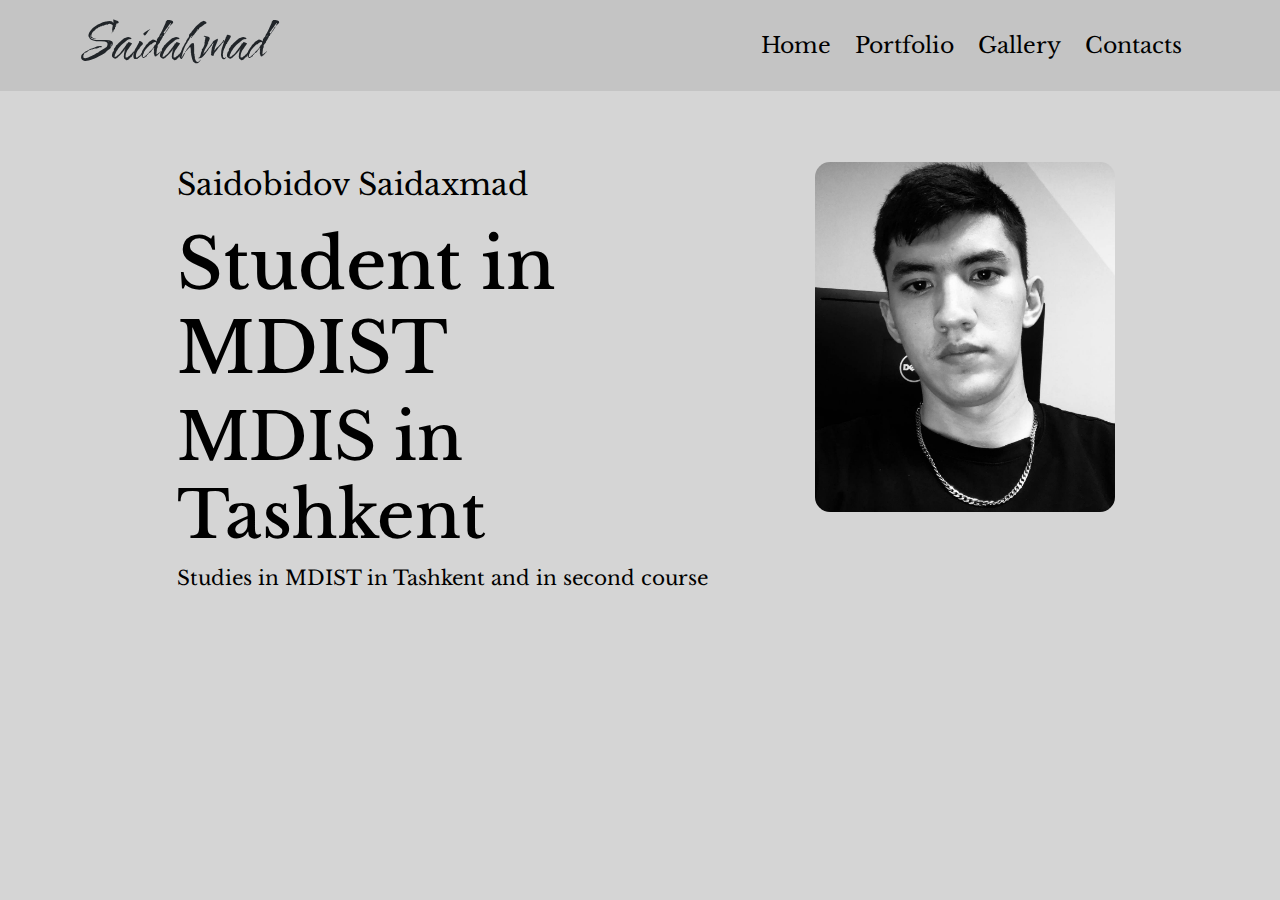
==== index.html @ 0b737f5d "uploaded files" ====
<!DOCTYPE html>
<html lang="en">
<head>
    <meta charset="UTF-8">
    <meta http-equiv="X-UA-Compatible" content="IE=edge">
    <meta name="viewport" content="width=device-width, initial-scale=1.0">
    <title>My Personal Website | Home Page</title>
    <link href="https://cdn.jsdelivr.net/npm/bootstrap@5.1.3/dist/css/bootstrap.min.css" rel="stylesheet">
    <link rel="stylesheet" href="css/style.css">
    <link rel="preconnect" href="https://fonts.googleapis.com">
    <link rel="preconnect" href="https://fonts.gstatic.com" crossorigin>
    <link href="https://fonts.googleapis.com/css2?family=Roboto+Condensed&display=swap" rel="stylesheet">
    <link rel="preconnect" href="https://fonts.googleapis.com">
    <link rel="preconnect" href="https://fonts.gstatic.com" crossorigin>
    <link href="https://fonts.googleapis.com/css2?family=Water+Brush&display=swap" rel="stylesheet">
    <link rel="preconnect" href="https://fonts.googleapis.com">
    <link rel="preconnect" href="https://fonts.gstatic.com" crossorigin>
    <link href="https://fonts.googleapis.com/css2?family=Libre+Baskerville&family=Water+Brush&display=swap" rel="stylesheet">
  </head>
<body>
    <nav class="navbar navbar-expand-sm">
        <div class="container">
          <div>
            <li class="text_total">Saidahmad</li>
          </div>
          <a class="navbar-brand" href="https://www.mdis.uz">
              <!-- <img src="img/logo.png" alt="MDIST Logo"> -->
          </a>
          <button class="navbar-toggler" type="button" data-bs-toggle="collapse" data-bs-target="#collapsibleNavbar">
            <span class="navbar-toggler-icon"></span>
          </button>
          
          

          <div class="collapse navbar-collapse" id="collapsibleNavbar">
           
            
            <ul class="ul-nav navbar-nav">

              

              <li class="nav-item">
                <a class="nav-link nav-link-new" href="index.html">Home</a>
              </li>
              <li class="nav-item">
                <a class="nav-link nav-link-new" href="portfolio.html">Portfolio</a>
              </li>
              <li class="nav-item">
                <a class="nav-link nav-link-new" href="gallery.html">Gallery</a>
              </li>  
              <li class="nav-item">
                <a class="nav-link nav-link-new" href="contacts.html">Contacts</a>
              </li>  
            </ul>
          </div>
        </div>
      </nav>
    <main class="container pt-4">
        <div class="row intro">
            <div class="col-md-10 mx-auto">
                <div class="row dis_cntt">
                     
                    <section class="col-md-8 section_col">
                        <p class="name">Saidobidov Saidaxmad</p>
                        <h3 class="position">Student in MDIST</h3>
                        <h3 class="location">MDIS in Tashkent</h3>
                        <p class="description">Studies in MDIST in Tashkent and in second course </p>
                    </section>

                    <section class="b_image"></section>
                </div>
            </div>
        </div>
    </main>
    <footer>

    </footer>
    <script src="https://cdn.jsdelivr.net/npm/bootstrap@5.1.3/dist/js/bootstrap.bundle.min.js"></script>
    <script src="js/script.js"></script>
</body>
</html>
---- css/style.css ----
body{
    font-family: 'Roboto Condensed', sans-serif;
     background-color: rgba(209, 209, 209, 0.918); 
}
.navbar-brand img{
    width: 100px;
}
.navbar{
    background-color: rgba(194, 194, 194, 0.911);
}


.ul-nav{
    justify-content: space-between;
    width: 85%;
}

.navbar p{
    color: rgb(0, 0, 0);
}
.navbar a{
    color: rgb(0, 0, 0);
}
.top_box p{
    color: rgb(0, 0, 0);
}
.top_box h1{
    color: rgb(0, 0, 0);
}
.section_col p{
    color: rgb(0, 0, 0);
    text-align: left;
}
.position{
    color: rgb(0, 0, 0);
    text-align: left;
}
.location{
    color: rgb(0, 0, 0);
    text-align: left;
}
.next_box{
    color: rgb(0, 0, 0);
}


.navbar-collapse{
    flex-grow: unset;
}

.nav-link-new{
    border-radius: 10px;
    padding: 5px 10px;
    margin-right: 8px;
    font-size: 22px;
}
.nav-link-new:hover{
    box-shadow: 1px 1px 20px 2px rgb(255, 255, 255);
    transition: 0.4s;
    padding: 6px;
    
}

.navbar .navbar-nav .nav-link:hover{
    background-color: rgb(133, 136, 139);
    color: rgb(255, 255, 255);
}

.navbar .navbar-nav .nav-link:active{
    background-color: rgb(113, 116, 119);
    color: rgb(255, 254, 254);
    font-weight: bold; }

.intro{
    display: flex;
    align-items: center;
    height: 60vh;
}



.b_image{
    background-image: url(../img/said.jpg);
    width: 90%;
    height: 450px;
    padding: 25px 5px 5px 5px;
    border-radius: 15px;
    background-size: cover;
    background-repeat: no-repeat;
    text-align: center;
    justify-content: center;
    align-items: center;
}
.b_image p{
    margin-top: 10px;
}

.name{
    font-size: 30px;
    text-align: center;
    
}

.position{
    font-size: 70px;   
}

.location{
    font-size: 65px; 
    color: rgb(0, 0, 0);
}
.dis_cntt{
    justify-content: space-between;
    display: flex;
}

.description{
    font-size: 20px;
    text-align: center;
}

.text_total{
    float: left;
    list-style: none;
    font-family: 'Water Brush', cursive;
    font-size: 50px;
    
}
body{
    font-family: 'Libre Baskerville', serif;
}
.b_image{
    
    width: 300px;
    height: 350px;
}

@media(max-width:756px) {
    .position{
        font-size: 35px;
        text-align: center;    
    }
    
    .location{
        font-size: 30px;
        text-align: center;   
        color: rgb(0, 215, 253); 
    }

    .intro img{
        width: 400px;
        border-radius: 50%;
        border: 3px solid rgb(0, 195, 255);
        overflow: hidden;
    }
}
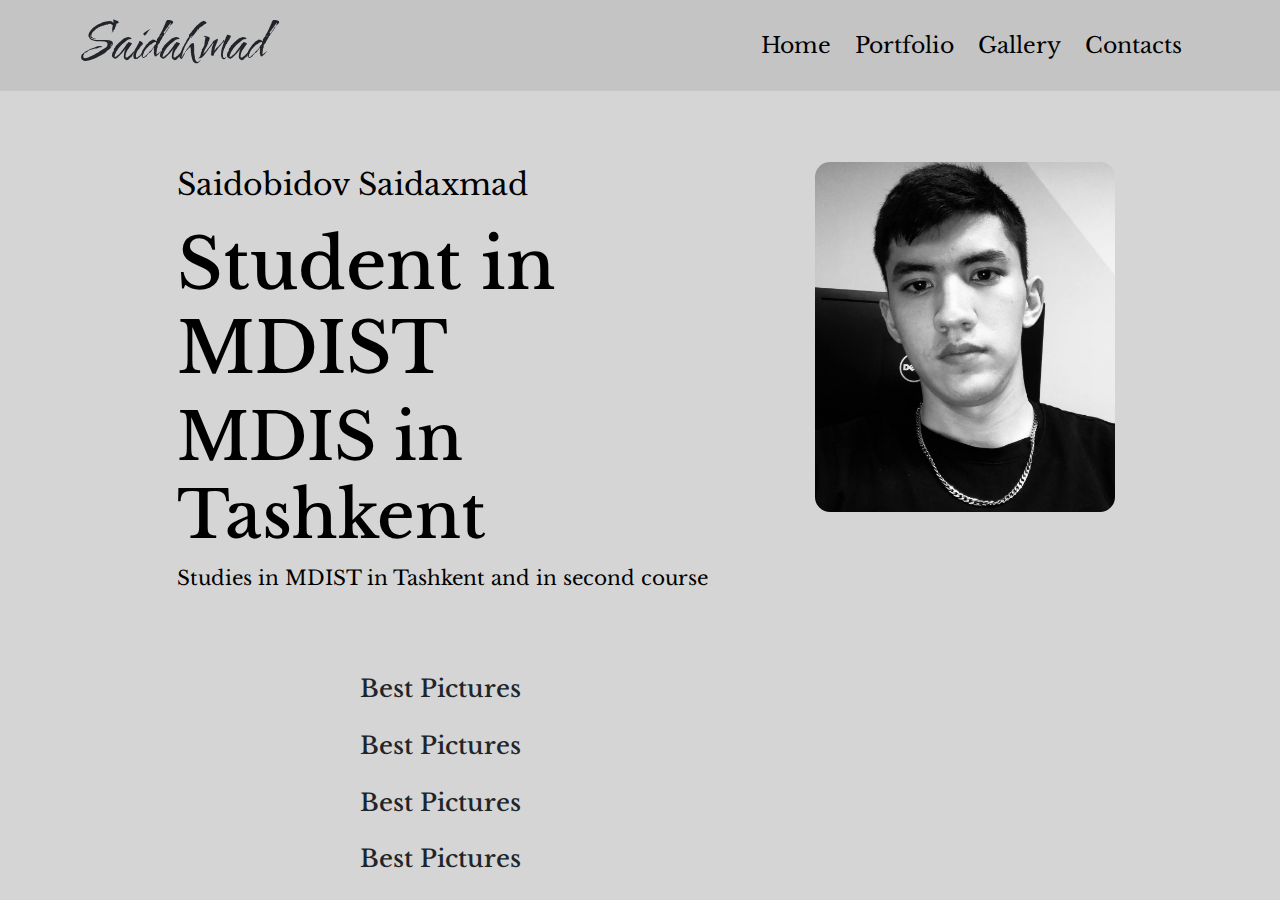
==== commit fb61e888: "Update index.html" ====
--- a/index.html
+++ b/index.html
@@ -73,9 +73,12 @@
         </div>
     </main>
     <footer>
-
+         <h4 class="bottom">Best Pictures</h4> 
+         <h4 class="bottom">Best Pictures</h4> 
+         <h4 class="bottom">Best Pictures</h4> 
+         <h4 class="bottom">Best Pictures</h4>
     </footer>
     <script src="https://cdn.jsdelivr.net/npm/bootstrap@5.1.3/dist/js/bootstrap.bundle.min.js"></script>
     <script src="js/script.js"></script>
 </body>
-</html>+</html>
--- a/css/style.css
+++ b/css/style.css
@@ -4,6 +4,10 @@
 }
 .navbar-brand img{
     width: 100px;
+}
+.bottom{ 
+    padding-top: 20px; 
+    margin-left: 20ch; 
 }
 .navbar{
     background-color: rgba(194, 194, 194, 0.911);
@@ -153,4 +157,4 @@
         border: 3px solid rgb(0, 195, 255);
         overflow: hidden;
     }
-}+}
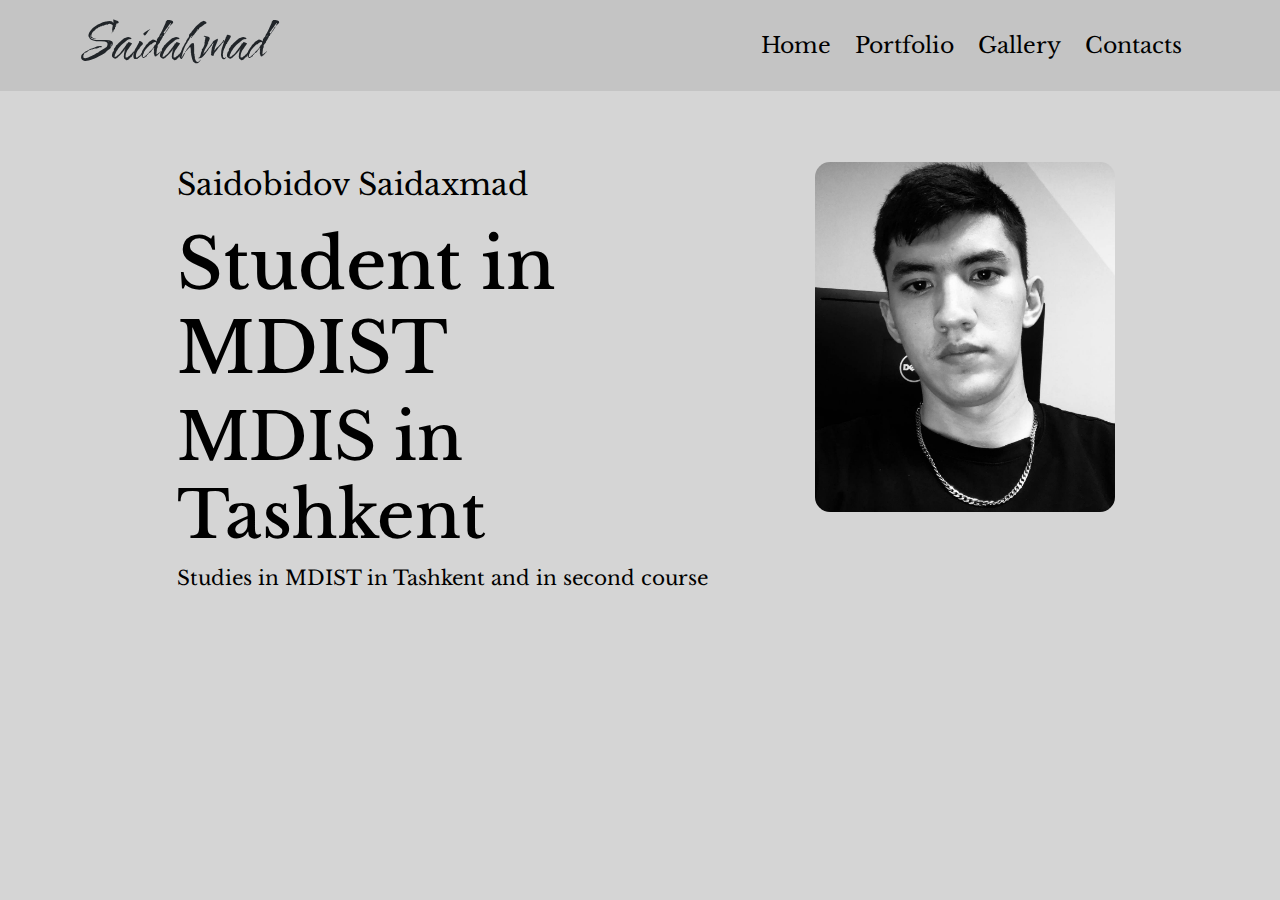
==== commit 2074999d: "Update index.html" ====
--- a/index.html
+++ b/index.html
@@ -73,10 +73,7 @@
         </div>
     </main>
     <footer>
-         <h4 class="bottom">Best Pictures</h4> 
-         <h4 class="bottom">Best Pictures</h4> 
-         <h4 class="bottom">Best Pictures</h4> 
-         <h4 class="bottom">Best Pictures</h4>
+       
     </footer>
     <script src="https://cdn.jsdelivr.net/npm/bootstrap@5.1.3/dist/js/bootstrap.bundle.min.js"></script>
     <script src="js/script.js"></script>
--- a/css/style.css
+++ b/css/style.css
@@ -8,6 +8,10 @@
 .bottom{ 
     padding-top: 20px; 
     margin-left: 20ch; 
+}
+.descroption{
+   margin: 20px;
+
 }
 .navbar{
     background-color: rgba(194, 194, 194, 0.911);
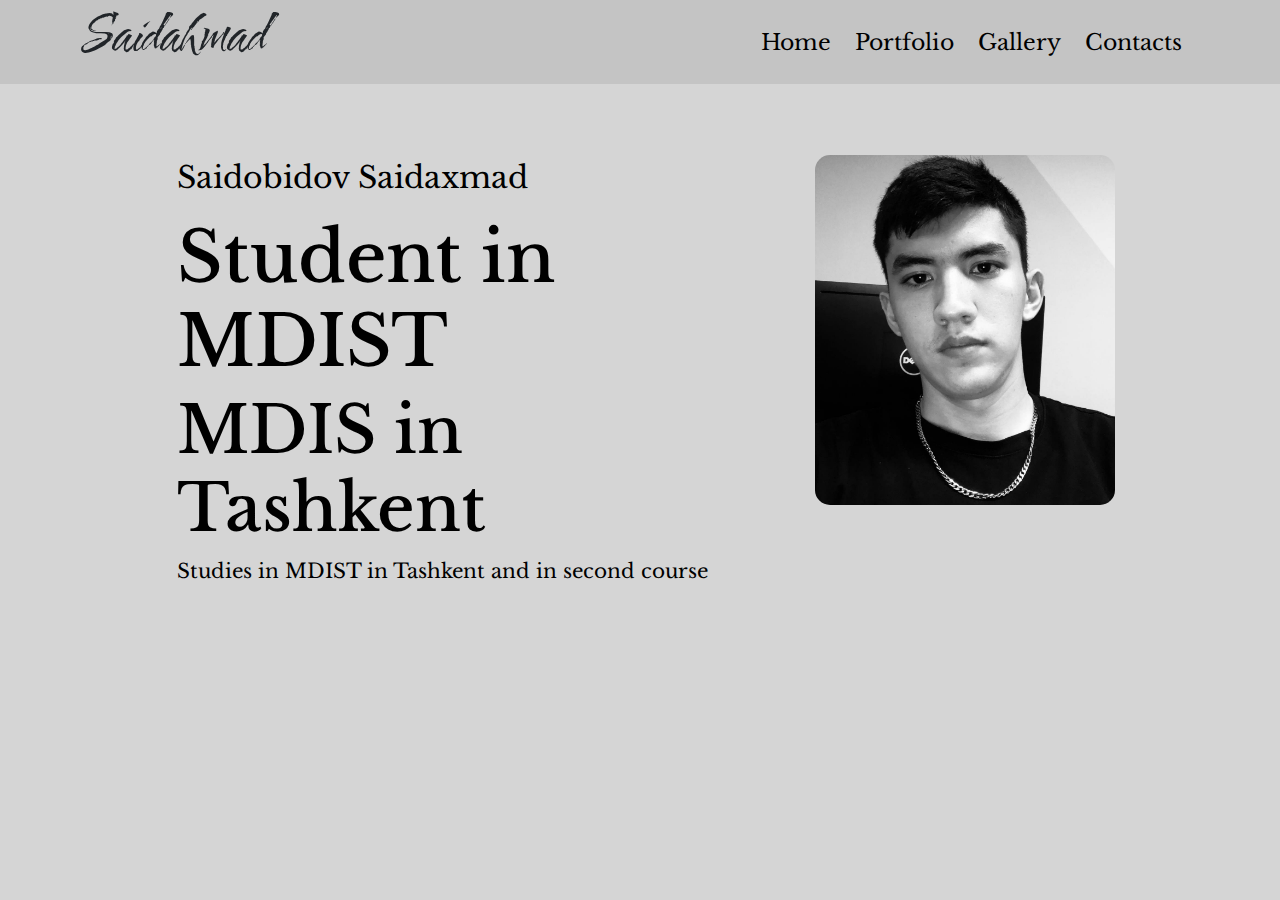
==== commit 7c08afa8: "Add files via upload" ====
--- a/index.html
+++ b/index.html
@@ -21,7 +21,7 @@
     <nav class="navbar navbar-expand-sm">
         <div class="container">
           <div>
-            <li class="text_total">Saidahmad</li>
+            <h1 class="text_total">Saidahmad</h1>
           </div>
           <a class="navbar-brand" href="https://www.mdis.uz">
               <!-- <img src="img/logo.png" alt="MDIST Logo"> -->
@@ -67,13 +67,13 @@
                         <p class="description">Studies in MDIST in Tashkent and in second course </p>
                     </section>
 
-                    <section class="b_image"></section>
+                    <div class="b_image"></div>
                 </div>
             </div>
         </div>
     </main>
     <footer>
-       
+      <div class="bottom"></div>
     </footer>
     <script src="https://cdn.jsdelivr.net/npm/bootstrap@5.1.3/dist/js/bootstrap.bundle.min.js"></script>
     <script src="js/script.js"></script>
--- a/css/style.css
+++ b/css/style.css
@@ -4,6 +4,9 @@
 }
 .navbar-brand img{
     width: 100px;
+}
+.CV{
+    text-align: center;
 }
 .bottom{ 
     padding-top: 20px; 
